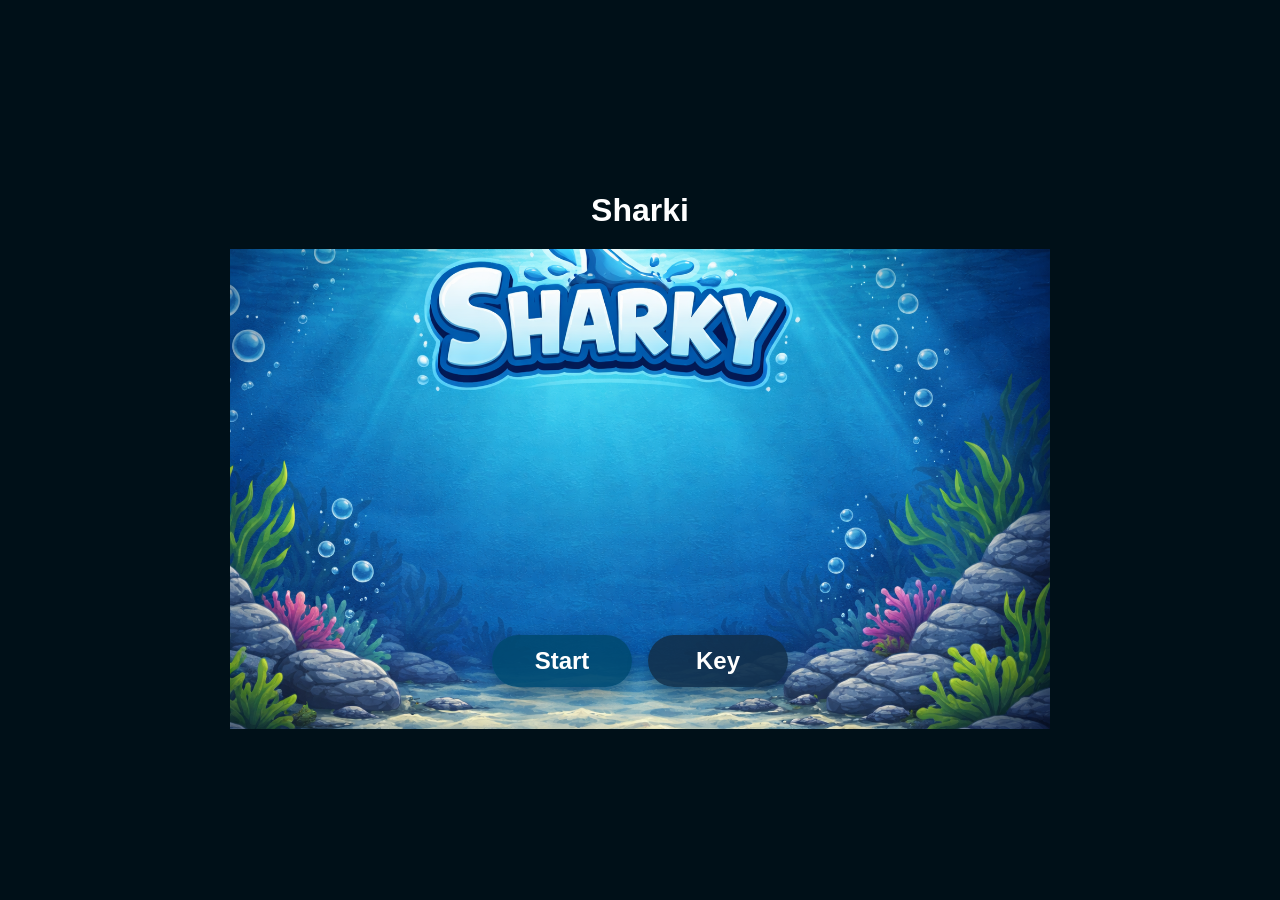
==== index.html @ dc7e0181 "lvl2" ====
<!DOCTYPE html>
<html lang="en">
<head>
  <meta charset="UTF-8">
  <meta name="viewport" content="width=device-width, initial-scale=1.0">
  <link rel="stylesheet" href="style.css">
  <title>Document</title>
   <script src="sharki/models/drawable-object.class.js"></script>
  <script src="sharki/models/movable-objects.class.js"></script>
  
     <script src="sharki/models/character.class.js"></script>
       
      <script src="sharki/models/enemy.class.js"></script>
      <script src="sharki/models/status-bar.class.js"></script>
      <script src="sharki/models/coin-status-bar.class.js"></script>
      <script src="sharki/models/poison-status-bar.class.js"></script>
      <script src="sharki/models/coin.class.js"></script>
      <script src="sharki/models/poison-bubble.class.js"></script>
      
        <script src="sharki/models/world.class.js"></script>
        <script src="sharki/models/water.class.js"></script>
         <script src="sharki/models/background-object.class.js"></script>
          
         <script src="sharki/models/keyboard.class.js"></script>
         
         <script src="sharki/models/level.class.js"></script>
         <script src="sharki/models/endboss.class.js"></script>
         <script src="sharki/models/boss-trigger.class.js"></script>
              <script src="sharki/models/throwable-object.class.js"></script>
         <script src="sharki/levels/level-utils.js"></script>
         <script src="sharki/levels/level1.js"></script>
         <script src="sharki/levels/level2.js"></script>
   
   <script src="sharki/js/game.js"></script>
    
 


</head>
<body>
    <h1>Sharki</h1>

    <div class="game-wrapper">
        <div id="startscreen" class="startscreen">
            <img src="sharki/img/6.Botones/Tittles/Titel Screen.png" alt="Titelbildschirm" class="startscreen__image">
            <div class="startscreen__buttons">
                <button id="startBtn" class="menu-button" type="button">Start</button>
                <button id="keyBtn" class="menu-button menu-button--secondary" type="button">Key</button>
            </div>
        </div>

        <div id="keyOverlay" class="key-overlay hidden">
            <div class="key-overlay__backdrop"></div>
            <div class="key-overlay__dialog">
                <img src="sharki/img/6.Botones/Key/Steuerung.png" alt="Steuerung" class="key-overlay__image">
            </div>
        </div>


        <button id="settingsBtn" class="settings-button hidden" type="button" aria-label="Einstellungen öffnen">
            <span class="settings-button__icon">⚙</span>
        </button>

        <div id="pauseOverlay" class="pause-overlay hidden">
            <div class="pause-overlay__backdrop"></div>
            <div class="pause-overlay__dialog">
                <h2 class="pause-overlay__title">Pause</h2>
                <div class="pause-overlay__actions">
                    <button id="closePauseBtn" class="menu-button" type="button">Schließen</button>
                    <button id="muteBtn" class="menu-button menu-button--secondary" type="button">Mute</button>
                    <button id="restartBtn" class="menu-button" type="button">Restart</button>
                    <button id="leaveBtn" class="menu-button menu-button--secondary" type="button">Leave</button>
                </div>
            </div>
        </div>

        <div id="resultOverlay" class="pause-overlay hidden">
            <div class="pause-overlay__backdrop"></div>
            <div class="pause-overlay__dialog">
                <h2 id="resultTitle" class="pause-overlay__title">Level beendet</h2>
                <p id="resultText" class="result-overlay__text"></p>
                <div class="pause-overlay__actions">
                    <button id="tryAgainBtn" class="menu-button hidden" type="button">Try again</button>
                    <button id="nextLevelBtn" class="menu-button hidden" type="button">Next LvL</button>
                    <button id="leaveGameBtn" class="menu-button menu-button--secondary hidden" type="button">Leave</button>
                </div>
            </div>
        </div>

        <canvas id="canvas" width="820" height="480"></canvas>
    </div>
 
</body>
</html>
---- style.css ----
body {
    margin: 0;
    min-height: 100vh;
    display: flex;
    flex-direction: column;
    align-items: center;
    justify-content: center;
    background: #001018;
    font-family: Arial, Helvetica, sans-serif;
}

h1 {
    margin-bottom: 20px;
    color: white;
}

.game-wrapper {
    position: relative;
    width: 820px;
    height: 480px;
}

canvas {
    display: block;
    background-color: black;
}

.startscreen {
    position: absolute;
    inset: 0;
    z-index: 20;
    overflow: hidden;
    opacity: 1;
    transition: opacity 350ms ease, visibility 350ms ease, transform 350ms ease;
}

.startscreen--hide {
    opacity: 0;
    visibility: hidden;
    transform: scale(1.02);
    pointer-events: none;
}

.startscreen__image {
    width: 100%;
    height: 100%;
    object-fit: cover;
    display: block;
}

.startscreen__buttons {
    position: absolute;
    left: 50%;
    bottom: 42px;
    transform: translateX(-50%);
    display: flex;
    gap: 16px;
}

.menu-button {
    min-width: 140px;
    padding: 12px 22px;
    border: none;
    border-radius: 999px;
    font-size: 24px;
    font-weight: 700;
    cursor: pointer;
    color: white;
    background: rgba(0, 73, 112, 0.88);
    box-shadow: 0 8px 20px rgba(0, 0, 0, 0.35);
    transition: transform 180ms ease, opacity 180ms ease, background 180ms ease;
}

.menu-button:hover {
    transform: translateY(-2px);
    background: rgba(0, 95, 145, 0.95);
}

.menu-button--secondary {
    background: rgba(18, 47, 74, 0.88);
}

.key-overlay {
    position: absolute;
    inset: 0;
    z-index: 30;
    display: flex;
    align-items: center;
    justify-content: center;
}

.key-overlay.hidden {
    display: none;
}

.key-overlay__backdrop {
    position: absolute;
    inset: 0;
    background: rgba(45, 45, 45, 0.72);
}

.key-overlay__dialog {
    position: relative;
    z-index: 1;
    max-width: 72%;
    padding: 14px;
    border-radius: 20px;
    background: rgba(255, 255, 255, 0.08);
    box-shadow: 0 18px 40px rgba(0, 0, 0, 0.45);
}

.key-overlay__image {
    display: block;
    width: 100%;
    height: auto;
    max-height: 360px;
    object-fit: contain;
}


.settings-button {
    position: absolute;
    top: clamp(10px, 2.2vw, 18px);
    right: clamp(10px, 2.2vw, 18px);
    z-index: 25;
    width: clamp(44px, 6vw, 58px);
    height: clamp(44px, 6vw, 58px);
    display: inline-flex;
    align-items: center;
    justify-content: center;
    border: none;
    border-radius: 50%;
    background: transparent;
    color: rgba(255, 255, 255, 0.96);
    cursor: pointer;
    transition: transform 180ms ease, background 180ms ease;
}

.settings-button:hover {
    transform: scale(1.06);
    background: rgba(255, 255, 255, 0.08);
}

.settings-button__icon {
    font-size: clamp(28px, 4vw, 36px);
    line-height: 1;
    text-shadow: 0 4px 12px rgba(0, 0, 0, 0.4);
}

.pause-overlay {
    position: absolute;
    inset: 0;
    z-index: 35;
    display: flex;
    align-items: center;
    justify-content: center;
}

.pause-overlay.hidden,
.settings-button.hidden {
    display: none;
}

.pause-overlay__backdrop {
    position: absolute;
    inset: 0;
    background: rgba(7, 21, 35, 0.7);
    backdrop-filter: blur(3px);
}

.pause-overlay__dialog {
    position: relative;
    z-index: 1;
    width: min(72%, 420px);
    padding: clamp(20px, 3vw, 28px);
    border-radius: 24px;
    background: rgba(1, 40, 63, 0.9);
    box-shadow: 0 18px 40px rgba(0, 0, 0, 0.45);
}

.pause-overlay__title {
    margin: 0 0 20px;
    text-align: center;
    color: white;
    font-size: clamp(26px, 4vw, 34px);
}

.pause-overlay__actions {
    display: grid;
    gap: 12px;
}

.pause-overlay__actions .menu-button {
    width: 100%;
    font-size: clamp(20px, 3vw, 24px);
}

@media (max-width: 900px) {
    .game-wrapper {
        width: min(100vw, 820px);
        height: min(calc(100vw * 480 / 820), 480px);
    }

    canvas,
    .startscreen__image {
        width: 100%;
        height: 100%;
    }
}


.result-overlay__text {
    margin: 0 0 18px;
    text-align: center;
    color: rgba(255, 255, 255, 0.88);
    font-size: 18px;
    line-height: 1.4;
}

.pause-overlay__actions .hidden {
    display: none;
}
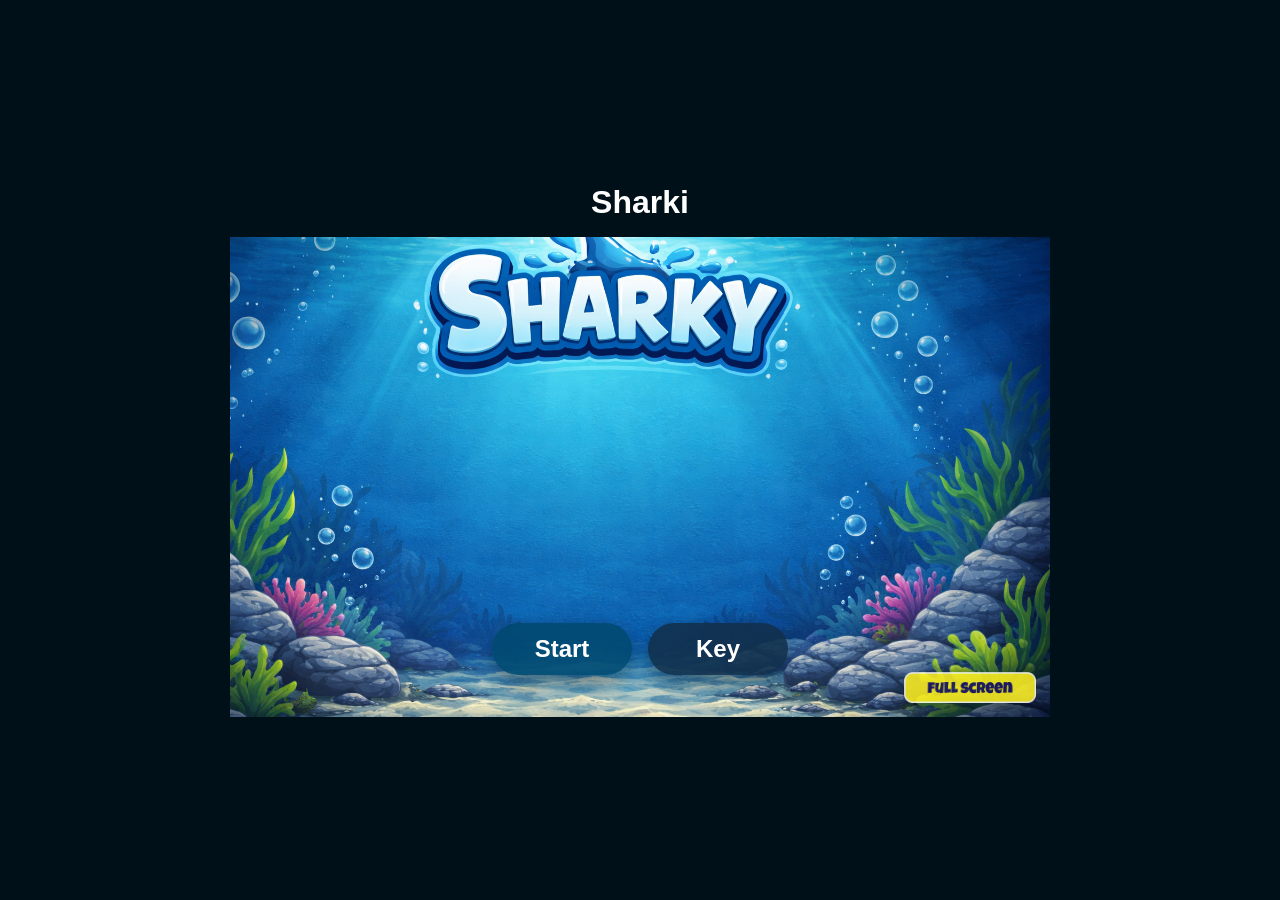
==== commit ed76905d: "mobile responsiv" ====
--- a/index.html
+++ b/index.html
@@ -2,7 +2,11 @@
 <html lang="en">
 <head>
   <meta charset="UTF-8">
-  <meta name="viewport" content="width=device-width, initial-scale=1.0">
+  <meta name="viewport" content="width=device-width, initial-scale=1.0, viewport-fit=cover, maximum-scale=1.0, user-scalable=no, interactive-widget=resizes-content">
+  <meta name="theme-color" content="#001018">
+  <meta name="apple-mobile-web-app-capable" content="yes">
+  <meta name="apple-mobile-web-app-status-bar-style" content="black-translucent">
+  <meta name="mobile-web-app-capable" content="yes">
   <link rel="stylesheet" href="style.css">
   <title>Document</title>
    <script src="sharki/models/drawable-object.class.js"></script>
@@ -30,6 +34,7 @@
          <script src="sharki/levels/level-utils.js"></script>
          <script src="sharki/levels/level1.js"></script>
          <script src="sharki/levels/level2.js"></script>
+         <script src="sharki/levels/level3.js"></script>
    
    <script src="sharki/js/game.js"></script>
     
@@ -61,6 +66,15 @@
             <span class="settings-button__icon">⚙</span>
         </button>
 
+        <button id="fullscreenBtn" class="fullscreen-button" type="button" aria-label="Vollbild umschalten" title="Vollbild umschalten">
+            <img
+                id="fullscreenIcon"
+                class="fullscreen-button__image"
+                src="sharki/img/6.Botones/Full Screen/Mesa de trabajo 6.png"
+                alt="Vollbild"
+            >
+        </button>
+
         <div id="pauseOverlay" class="pause-overlay hidden">
             <div class="pause-overlay__backdrop"></div>
             <div class="pause-overlay__dialog">
@@ -87,7 +101,30 @@
             </div>
         </div>
 
+        <div id="touchControls" class="touch-controls hidden" aria-hidden="true">
+            <div class="touch-controls__cluster touch-controls__cluster--left">
+                <button class="touch-button" type="button" data-key="LEFT" aria-label="Move left">◀</button>
+                <button class="touch-button" type="button" data-key="RIGHT" aria-label="Move right">▶</button>
+            </div>
+            <button class="touch-button touch-button--fullscreen touch-button--icon" id="mobileFullscreenBtn" type="button" aria-label="Vollbild umschalten">⛶</button>
+            <div class="touch-controls__cluster touch-controls__cluster--right">
+                <button class="touch-button touch-button--wide" type="button" data-key="SPACE" aria-label="Slap">Slap</button>
+                <div class="touch-controls__row">
+                    <button class="touch-button" type="button" data-key="S" aria-label="Bubble">S</button>
+                    <button class="touch-button" type="button" data-key="D" aria-label="Poison bubble">D</button>
+                </div>
+            </div>
+        </div>
+
         <canvas id="canvas" width="820" height="480"></canvas>
+    </div>
+ 
+    <div id="orientationOverlay" class="orientation-overlay hidden" aria-live="polite">
+        <div class="orientation-overlay__backdrop"></div>
+        <div class="orientation-overlay__dialog">
+            <h2 class="orientation-overlay__title">Turn your device to play</h2>
+            <p class="orientation-overlay__text">This game works on desktop and on mobile only in landscape mode.</p>
+        </div>
     </div>
  
 </body>
--- a/style.css
+++ b/style.css
@@ -1,33 +1,150 @@
+:root {
+    --app-height: 100vh;
+    --vvh: 100vh;
+    --vvw: 100vw;
+    --safe-top: env(safe-area-inset-top, 0px);
+    --safe-right: env(safe-area-inset-right, 0px);
+    --safe-bottom: env(safe-area-inset-bottom, 0px);
+    --safe-left: env(safe-area-inset-left, 0px);
+}
+
+html, body {
+    width: 100%;
+    height: 100%;
+    min-height: 100%;
+    margin: 0;
+    overflow: hidden;
+    overscroll-behavior: none;
+    touch-action: pan-x pan-y;
+    -webkit-text-size-adjust: 100%;
+}
+
+* {
+    box-sizing: border-box;
+    -webkit-tap-highlight-color: transparent;
+}
+
+html, body, canvas, button, img, .game-wrapper, .touch-controls, .touch-button, .fullscreen-button, .settings-button {
+    user-select: none;
+    -webkit-user-select: none;
+    -webkit-touch-callout: none;
+}
+
+.hidden {
+    display: none !important;
+}
+
+
+button,
+.menu-button,
+.settings-button,
+.fullscreen-button,
+.touch-button {
+    pointer-events: auto;
+    touch-action: manipulation;
+}
+
+.touch-controls,
+.touch-controls * {
+    touch-action: none;
+}
+
+.startscreen,
+.key-overlay,
+.pause-overlay,
+#resultOverlay,
+.orientation-overlay {
+    -webkit-user-select: none;
+    user-select: none;
+}
+
+
 body {
-    margin: 0;
-    min-height: 100vh;
+    min-height: var(--app-height);
     display: flex;
     flex-direction: column;
     align-items: center;
     justify-content: center;
+    gap: 16px;
+    padding: max(16px, var(--safe-top)) max(16px, var(--safe-right)) max(16px, var(--safe-bottom)) max(16px, var(--safe-left));
     background: #001018;
     font-family: Arial, Helvetica, sans-serif;
 }
 
+body.touch-landscape,
+body.fullscreen-active,
+body.pseudo-fullscreen-active {
+    padding: 0;
+    margin: 0;
+    gap: 0;
+    width: 100vw;
+    height: var(--vvh);
+    min-height: var(--vvh);
+    max-height: var(--vvh);
+    position: fixed;
+    inset: 0;
+    overflow: hidden;
+}
+
+body.touch-landscape {
+    align-items: stretch;
+    justify-content: flex-start;
+}
+
 h1 {
-    margin-bottom: 20px;
+    margin: 0;
     color: white;
+    text-align: center;
+}
+
+body.touch-landscape h1,
+body.fullscreen-active h1,
+body.pseudo-fullscreen-active h1 {
+    display: none;
 }
 
 .game-wrapper {
     position: relative;
     width: 820px;
     height: 480px;
+    max-width: 100%;
+    max-height: calc(var(--vvh) - 88px);
+    overflow: hidden;
+    background: #000;
+    flex: 0 0 auto;
+    isolation: isolate;
+    touch-action: none;
+}
+
+.game-wrapper.game-wrapper--touch-landscape,
+.game-wrapper.game-wrapper--fullscreen,
+.game-wrapper.game-wrapper--pseudo-fullscreen {
+    position: fixed;
+    inset: 0;
+    width: 100vw;
+    height: var(--vvh);
+    max-width: 100vw;
+    max-height: var(--vvh);
 }
 
 canvas {
+    position: absolute;
+    top: 50%;
+    left: 50%;
     display: block;
     background-color: black;
+    transform: translate(-50%, -50%);
+}
+
+.startscreen,
+.key-overlay,
+.pause-overlay,
+#resultOverlay {
+    position: absolute;
+    inset: 0;
 }
 
 .startscreen {
-    position: absolute;
-    inset: 0;
     z-index: 20;
     overflow: hidden;
     opacity: 1;
@@ -80,28 +197,37 @@
     background: rgba(18, 47, 74, 0.88);
 }
 
-.key-overlay {
-    position: absolute;
-    inset: 0;
-    z-index: 30;
+.key-overlay,
+.pause-overlay {
+    z-index: 35;
     display: flex;
     align-items: center;
     justify-content: center;
 }
 
-.key-overlay.hidden {
-    display: none;
+.key-overlay__backdrop,
+.pause-overlay__backdrop,
+.orientation-overlay__backdrop {
+    position: absolute;
+    inset: 0;
 }
 
 .key-overlay__backdrop {
-    position: absolute;
-    inset: 0;
     background: rgba(45, 45, 45, 0.72);
 }
 
-.key-overlay__dialog {
+.pause-overlay__backdrop {
+    background: rgba(7, 21, 35, 0.7);
+    backdrop-filter: blur(3px);
+}
+
+.key-overlay__dialog,
+.pause-overlay__dialog {
     position: relative;
     z-index: 1;
+}
+
+.key-overlay__dialog {
     max-width: 72%;
     padding: 14px;
     border-radius: 20px;
@@ -117,12 +243,11 @@
     object-fit: contain;
 }
 
-
 .settings-button {
     position: absolute;
     top: clamp(10px, 2.2vw, 18px);
     right: clamp(10px, 2.2vw, 18px);
-    z-index: 25;
+    z-index: 45;
     width: clamp(44px, 6vw, 58px);
     height: clamp(44px, 6vw, 58px);
     display: inline-flex;
@@ -147,30 +272,7 @@
     text-shadow: 0 4px 12px rgba(0, 0, 0, 0.4);
 }
 
-.pause-overlay {
-    position: absolute;
-    inset: 0;
-    z-index: 35;
-    display: flex;
-    align-items: center;
-    justify-content: center;
-}
-
-.pause-overlay.hidden,
-.settings-button.hidden {
-    display: none;
-}
-
-.pause-overlay__backdrop {
-    position: absolute;
-    inset: 0;
-    background: rgba(7, 21, 35, 0.7);
-    backdrop-filter: blur(3px);
-}
-
 .pause-overlay__dialog {
-    position: relative;
-    z-index: 1;
     width: min(72%, 420px);
     padding: clamp(20px, 3vw, 28px);
     border-radius: 24px;
@@ -194,20 +296,6 @@
     width: 100%;
     font-size: clamp(20px, 3vw, 24px);
 }
-
-@media (max-width: 900px) {
-    .game-wrapper {
-        width: min(100vw, 820px);
-        height: min(calc(100vw * 480 / 820), 480px);
-    }
-
-    canvas,
-    .startscreen__image {
-        width: 100%;
-        height: 100%;
-    }
-}
-
 
 .result-overlay__text {
     margin: 0 0 18px;
@@ -217,6 +305,268 @@
     line-height: 1.4;
 }
 
-.pause-overlay__actions .hidden {
-    display: none;
-}
+.fullscreen-button {
+    position: absolute;
+    right: 14px;
+    bottom: 14px;
+    z-index: 50;
+    border: none;
+    background: transparent;
+    padding: 0;
+    cursor: pointer;
+    display: inline-flex;
+    align-items: center;
+    justify-content: center;
+    opacity: 0.88;
+    transition: transform 180ms ease, opacity 180ms ease;
+}
+
+.fullscreen-button:hover {
+    transform: scale(1.04);
+    opacity: 1;
+}
+
+.fullscreen-button__image {
+    display: block;
+    width: 132px;
+    height: auto;
+    filter: drop-shadow(0 6px 14px rgba(0, 0, 0, 0.35));
+}
+
+.orientation-overlay {
+    position: fixed;
+    inset: 0;
+    z-index: 80;
+    display: flex;
+    align-items: center;
+    justify-content: center;
+    padding: 24px;
+}
+
+.orientation-overlay__backdrop {
+    background: rgba(0, 9, 14, 0.96);
+}
+
+.orientation-overlay__dialog {
+    position: relative;
+    z-index: 1;
+    width: min(100%, 420px);
+    padding: 24px;
+    border-radius: 24px;
+    background: rgba(3, 46, 72, 0.94);
+    box-shadow: 0 16px 32px rgba(0, 0, 0, 0.4);
+    text-align: center;
+}
+
+.orientation-overlay__title,
+.orientation-overlay__text {
+    color: white;
+}
+
+.orientation-overlay__title {
+    margin: 0 0 12px;
+    font-size: clamp(26px, 6vw, 34px);
+}
+
+.orientation-overlay__text {
+    margin: 0;
+    font-size: clamp(16px, 4vw, 20px);
+    line-height: 1.4;
+}
+
+.touch-controls {
+    position: absolute;
+    inset: 0;
+    z-index: 60;
+    pointer-events: none;
+    touch-action: none;
+}
+
+.touch-controls__cluster,
+.touch-controls__row,
+.touch-button--fullscreen {
+    position: absolute;
+    pointer-events: auto;
+}
+
+.touch-controls__cluster--left {
+    left: max(10px, env(safe-area-inset-left));
+    bottom: calc(max(12px, env(safe-area-inset-bottom)) + 6px);
+    display: flex;
+    gap: 10px;
+}
+
+.touch-controls__cluster--right {
+    right: max(10px, env(safe-area-inset-right));
+    bottom: calc(max(12px, env(safe-area-inset-bottom)) + 6px);
+    display: flex;
+    flex-direction: column;
+    align-items: flex-end;
+    gap: 10px;
+}
+
+.touch-controls__row {
+    position: static;
+    display: flex;
+    gap: 10px;
+}
+
+.touch-button--fullscreen {
+    left: 50%;
+    transform: translateX(-50%);
+    top: calc(max(12px, env(safe-area-inset-top)) + 8px);
+    bottom: auto;
+}
+
+.touch-button {
+    min-width: 56px;
+    height: 56px;
+    border: 1px solid rgba(255, 255, 255, 0.3);
+    border-radius: 18px;
+    background: rgba(255, 255, 255, 0.14);
+    color: white;
+    font-size: 24px;
+    font-weight: 700;
+    backdrop-filter: blur(6px);
+    -webkit-backdrop-filter: blur(6px);
+    box-shadow: 0 8px 18px rgba(0, 0, 0, 0.25);
+    touch-action: none;
+    appearance: none;
+    -webkit-appearance: none;
+    user-select: none;
+    -webkit-user-select: none;
+    -webkit-touch-callout: none;
+}
+
+.touch-button--wide {
+    min-width: 124px;
+    padding: 0 18px;
+    font-size: 18px;
+}
+
+.touch-button--icon {
+    min-width: 64px;
+    width: 64px;
+}
+
+.touch-button:active,
+.touch-button.is-active {
+    transform: scale(0.96);
+    background: rgba(255, 255, 255, 0.24);
+}
+
+@media (hover: none) and (pointer: coarse), (max-width: 1024px) {
+    .fullscreen-button {
+        display: none;
+    }
+
+    .touch-controls:not(.hidden) {
+        display: block;
+    }
+}
+
+@media (max-width: 1024px), (max-height: 740px) {
+    body {
+        justify-content: center;
+        padding: 10px;
+    }
+
+    body.touch-landscape,
+    body.fullscreen-active,
+    body.pseudo-fullscreen-active {
+        padding: 0;
+    }
+
+    h1 {
+        font-size: clamp(26px, 6vw, 36px);
+    }
+
+    .fullscreen-button__image {
+        width: 96px;
+    }
+
+    .menu-button {
+        min-width: 120px;
+        font-size: clamp(18px, 4vw, 24px);
+    }
+}
+
+@media (max-width: 768px) {
+    .touch-button {
+        min-width: 50px;
+        height: 50px;
+        font-size: 20px;
+        border-radius: 16px;
+    }
+
+    .touch-button--wide {
+        min-width: 108px;
+        font-size: 16px;
+    }
+
+    .touch-button--icon {
+        min-width: 58px;
+        width: 58px;
+    }
+
+    .pause-overlay__dialog {
+        width: min(86%, 320px);
+        padding: 16px;
+        border-radius: 18px;
+    }
+
+    .pause-overlay__title {
+        margin-bottom: 14px;
+        font-size: clamp(20px, 5vw, 26px);
+    }
+
+    .pause-overlay__actions {
+        gap: 10px;
+    }
+
+    .pause-overlay__actions .menu-button {
+        min-width: 0;
+        padding: 10px 16px;
+        font-size: clamp(16px, 4.2vw, 20px);
+    }
+}
+
+@media (hover: none) and (pointer: coarse) and (orientation: portrait), (max-width: 1024px) and (orientation: portrait) {
+    .game-wrapper,
+    h1 {
+        visibility: hidden;
+    }
+}
+
+
+@media (max-width: 768px) {
+    .touch-button--fullscreen {
+        top: calc(max(8px, env(safe-area-inset-top)) + 6px);
+    }
+}
+
+body.touch-landscape .game-wrapper,
+body.pseudo-fullscreen-active .game-wrapper,
+body.fullscreen-active .game-wrapper {
+    border-radius: 0;
+}
+
+body.touch-landscape .startscreen__image,
+body.pseudo-fullscreen-active .startscreen__image,
+body.fullscreen-active .startscreen__image {
+    object-fit: contain;
+    object-position: center center;
+    background: #000;
+}
+
+body.touch-landscape .startscreen__buttons,
+body.pseudo-fullscreen-active .startscreen__buttons,
+body.fullscreen-active .startscreen__buttons {
+    bottom: calc(max(20px, env(safe-area-inset-bottom)) + 18px);
+}
+
+@supports (height: 100svh) {
+    :root {
+        --app-height: 100svh;
+    }
+}
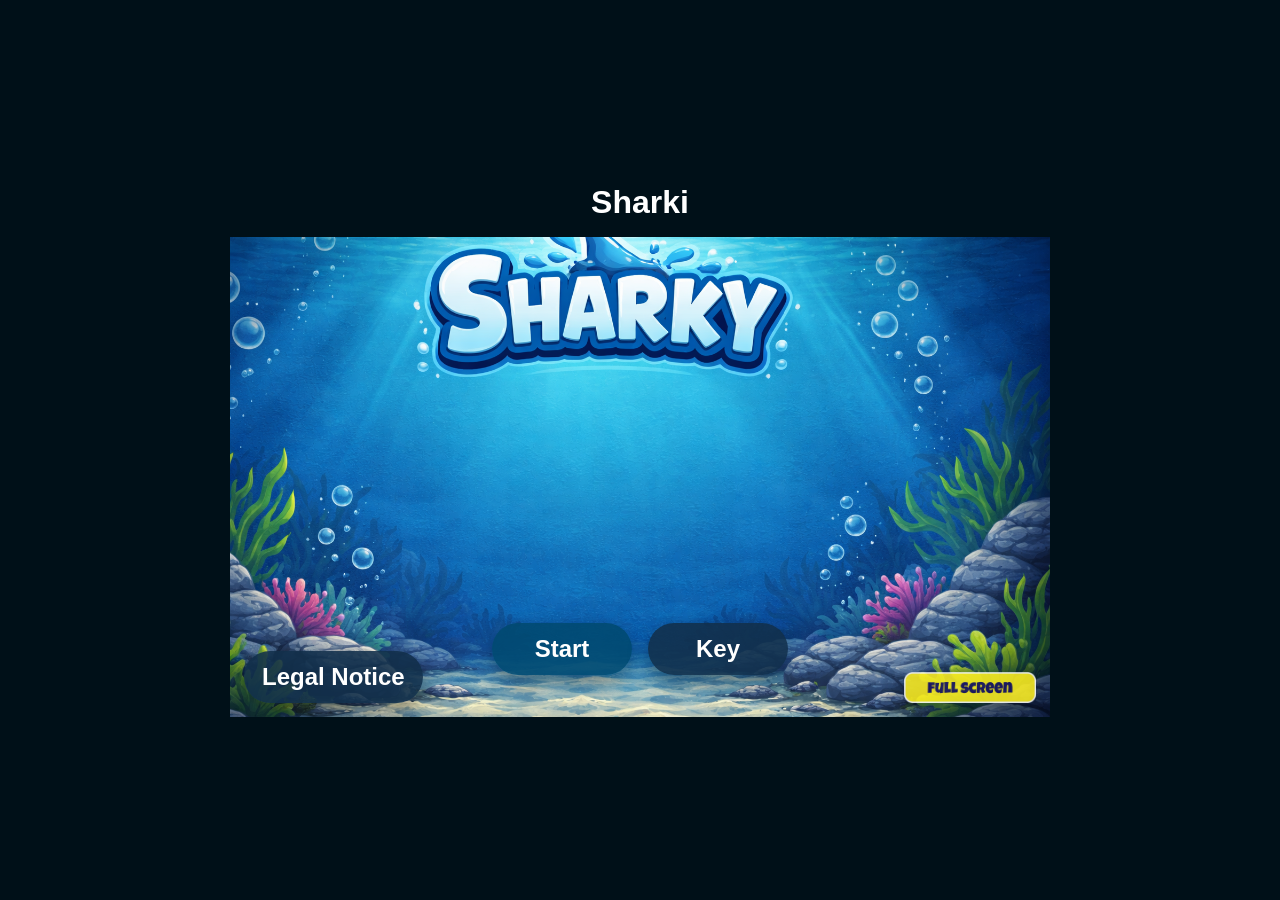
==== commit 57a4a704: "legal Notice" ====
--- a/index.html
+++ b/index.html
@@ -8,7 +8,10 @@
   <meta name="apple-mobile-web-app-status-bar-style" content="black-translucent">
   <meta name="mobile-web-app-capable" content="yes">
   <link rel="stylesheet" href="style.css">
-  <title>Document</title>
+  <link rel="icon" type="image/png" href="sharki/img/1.Sharkie/1.IDLE/3.png">
+  <link rel="shortcut icon" href="favicon.ico">
+  <link rel="apple-touch-icon" href="sharki/img/1.Sharkie/1.IDLE/3.png">
+  <title>Sharki</title>
    <script src="sharki/models/drawable-object.class.js"></script>
   <script src="sharki/models/movable-objects.class.js"></script>
   
@@ -36,6 +39,7 @@
          <script src="sharki/levels/level2.js"></script>
          <script src="sharki/levels/level3.js"></script>
    
+   <script src="sharki/js/audio-manager.js"></script>
    <script src="sharki/js/game.js"></script>
     
  
@@ -52,12 +56,75 @@
                 <button id="startBtn" class="menu-button" type="button">Start</button>
                 <button id="keyBtn" class="menu-button menu-button--secondary" type="button">Key</button>
             </div>
+            <button id="legalNoticeBtn" class="legal-notice-button menu-button menu-button--secondary" type="button">Legal Notice</button>
         </div>
 
         <div id="keyOverlay" class="key-overlay hidden">
             <div class="key-overlay__backdrop"></div>
             <div class="key-overlay__dialog">
                 <img src="sharki/img/6.Botones/Key/Steuerung.png" alt="Steuerung" class="key-overlay__image">
+            </div>
+        </div>
+
+
+        <div id="legalNoticeOverlay" class="legal-overlay hidden">
+            <div class="legal-overlay__backdrop"></div>
+            <div class="legal-overlay__dialog" role="dialog" aria-modal="true" aria-labelledby="legalNoticeTitle">
+                <button id="closeLegalNoticeBtn" class="legal-overlay__close" type="button" aria-label="Close legal notice">×</button>
+                <div class="legal-overlay__header">
+                    <h2 id="legalNoticeTitle">Legal Notice</h2>
+                </div>
+                <div class="legal-overlay__content">
+                    <h6 class="pages_font_legal_notice">Imprint</h6>
+                    <ul class="contact legal-overlay__list">
+                        <li>Lukas Heller</li>
+                        <li>Heimat-Privatstraße 2</li>
+                        <li>39108 Magdeburg</li>
+                    </ul>
+
+                    <strong class="strong_fonts">Sharki Project Contact</strong>
+                    <p>Email: <a href="mailto:emo19uchiha97lukas@gmail.com">emo19uchiha97lukas@gmail.com</a></p>
+
+                    <strong class="strong_fonts">Acceptance of terms</strong>
+                    <p>
+                        By accessing and using <span class="join">Sharki</span>, you acknowledge and agree to the following terms and conditions and any policies, guidelines, or amendments that may be presented to you from time to time. We may update or change these terms from time to time without prior notice.
+                    </p>
+
+                    <strong class="strong_fonts">Scope and ownership of the product</strong>
+                    <p>
+                        <span class="join">Sharki</span> has been developed as part of a student web development project. It has an educational purpose and is not intended for extensive personal or business usage. As such, we cannot guarantee consistent availability, reliability, accuracy, or any other aspect of quality regarding this project.
+                    </p>
+                    <p>
+                        The original design concept and project idea used within this learning context remain subject to the rights of the respective project framework and training environment. Unauthorized use, reproduction, modification, distribution, or replication of protected design assets is prohibited.
+                    </p>
+
+                    <strong class="strong_fonts">Proprietary rights</strong>
+                    <p>
+                        Aside from third-party or training-related design rights, all custom code, adjustments, and project-specific implementations created for <span class="join">Sharki</span> remain the property of the listed project author.
+                    </p>
+
+                    <strong class="strong_fonts">Use of the product</strong>
+                    <p>
+                        <span class="join">Sharki</span> is intended to be used for lawful purposes only, in accordance with all applicable laws and regulations. Any use of <span class="join">Sharki</span> for illegal activities, or to harass, harm, threaten, or intimidate another person, is strictly prohibited.
+                    </p>
+
+                    <strong class="strong_fonts">Disclaimer of warranties and limitation of liability</strong>
+                    <p>
+                        <span class="join">Sharki</span> is provided "as is" without warranty of any kind, whether express or implied, including but not limited to the implied warranties of merchantability, fitness for a particular purpose, and non-infringement. In no event shall the listed project author or any training-related institution be liable for any direct, indirect, incidental, special, consequential, or exemplary damages arising out of or in connection with the use or performance of <span class="join">Sharki</span>.
+                    </p>
+
+                    <strong class="strong_fonts">Indemnity</strong>
+                    <p>
+                        You agree to indemnify, defend, and hold harmless the listed project author and any affiliated training context from and against any claim, demand, loss, damage, cost, or liability, including reasonable legal fees, arising out of or relating to your use of <span class="join">Sharki</span> and/or your breach of this Legal Notice.
+                    </p>
+
+                    <p>
+                        For any questions or notices, please contact us at
+                        <a href="mailto:emo19uchiha97lukas@gmail.com">emo19uchiha97lukas@gmail.com</a>.
+                    </p>
+
+                    <p><strong>Date:</strong> January 02, 2026</p>
+                </div>
             </div>
         </div>
 
--- a/style.css
+++ b/style.css
@@ -1,3 +1,7 @@
+/*
+ * - Definiert zentrale CSS-Variablen für Größen und Safe-Areas.
+ */
+
 :root {
     --app-height: 100vh;
     --vvh: 100vh;
@@ -7,6 +11,11 @@
     --safe-bottom: env(safe-area-inset-bottom, 0px);
     --safe-left: env(safe-area-inset-left, 0px);
 }
+
+/*
+ * - Steuert Grundlayout, Viewport-Verhalten und globale Abstände.
+ * - Beeinflusst Größe, Ausrichtung oder sichtbaren Spielbereich.
+ */
 
 html, body {
     width: 100%;
@@ -19,10 +28,20 @@
     -webkit-text-size-adjust: 100%;
 }
 
+/*
+ * - Stylt den Bereich *.
+ */
+
 * {
     box-sizing: border-box;
     -webkit-tap-highlight-color: transparent;
 }
+
+/*
+ * - Steuert Grundlayout, Viewport-Verhalten und globale Abstände.
+ * - Ist wichtig für responsive Darstellung auf mobilen Geräten oder im Fullscreen.
+ * - Verbessert Bedienbarkeit, Touch-Verhalten und visuelles Feedback.
+ */
 
 html, body, canvas, button, img, .game-wrapper, .touch-controls, .touch-button, .fullscreen-button, .settings-button {
     user-select: none;
@@ -30,6 +49,10 @@
     -webkit-touch-callout: none;
 }
 
+/*
+ * - Blendet Elemente zuverlässig aus.
+ */
+
 .hidden {
     display: none !important;
 }
@@ -39,12 +62,24 @@
 .menu-button,
 .settings-button,
 .fullscreen-button,
+
+/*
+ * - Stylt interaktive Buttons für Menü, Touch oder Fullscreen.
+ * - Verbessert Bedienbarkeit, Touch-Verhalten und visuelles Feedback.
+ */
+
 .touch-button {
     pointer-events: auto;
     touch-action: manipulation;
 }
 
 .touch-controls,
+
+/*
+ * - Regelt Touch-Bedienung und mobile Eingabeflächen.
+ * - Verbessert Bedienbarkeit, Touch-Verhalten und visuelles Feedback.
+ */
+
 .touch-controls * {
     touch-action: none;
 }
@@ -53,11 +88,23 @@
 .key-overlay,
 .pause-overlay,
 #resultOverlay,
+
+/*
+ * - Formatiert ein Overlay für Hinweise, Pause oder Ergebnisanzeigen.
+ * - Ist wichtig für responsive Darstellung auf mobilen Geräten oder im Fullscreen.
+ * - Legt Ebenen, Positionierung oder Hintergründe für eingeblendete Masken fest.
+ */
+
 .orientation-overlay {
     -webkit-user-select: none;
     user-select: none;
 }
 
+
+/*
+ * - Steuert Grundlayout, Viewport-Verhalten und globale Abstände.
+ * - Beeinflusst Größe, Ausrichtung oder sichtbaren Spielbereich.
+ */
 
 body {
     min-height: var(--app-height);
@@ -73,6 +120,13 @@
 
 body.touch-landscape,
 body.fullscreen-active,
+
+/*
+ * - Steuert Grundlayout, Viewport-Verhalten und globale Abstände.
+ * - Ist wichtig für responsive Darstellung auf mobilen Geräten oder im Fullscreen.
+ * - Beeinflusst Größe, Ausrichtung oder sichtbaren Spielbereich.
+ */
+
 body.pseudo-fullscreen-active {
     padding: 0;
     margin: 0;
@@ -86,10 +140,20 @@
     overflow: hidden;
 }
 
+/*
+ * - Steuert Grundlayout, Viewport-Verhalten und globale Abstände.
+ * - Ist wichtig für responsive Darstellung auf mobilen Geräten oder im Fullscreen.
+ * - Beeinflusst Größe, Ausrichtung oder sichtbaren Spielbereich.
+ */
+
 body.touch-landscape {
     align-items: stretch;
     justify-content: flex-start;
 }
+
+/*
+ * - Stylt den Bereich h1.
+ */
 
 h1 {
     margin: 0;
@@ -99,9 +163,21 @@
 
 body.touch-landscape h1,
 body.fullscreen-active h1,
+
+/*
+ * - Steuert Grundlayout, Viewport-Verhalten und globale Abstände.
+ * - Ist wichtig für responsive Darstellung auf mobilen Geräten oder im Fullscreen.
+ * - Beeinflusst Größe, Ausrichtung oder sichtbaren Spielbereich.
+ */
+
 body.pseudo-fullscreen-active h1 {
     display: none;
 }
+
+/*
+ * - Begrenzt den Spielcontainer und passt ihn an Gerät oder Fullscreen an.
+ * - Beeinflusst Größe, Ausrichtung oder sichtbaren Spielbereich.
+ */
 
 .game-wrapper {
     position: relative;
@@ -118,6 +194,13 @@
 
 .game-wrapper.game-wrapper--touch-landscape,
 .game-wrapper.game-wrapper--fullscreen,
+
+/*
+ * - Begrenzt den Spielcontainer und passt ihn an Gerät oder Fullscreen an.
+ * - Ist wichtig für responsive Darstellung auf mobilen Geräten oder im Fullscreen.
+ * - Beeinflusst Größe, Ausrichtung oder sichtbaren Spielbereich.
+ */
+
 .game-wrapper.game-wrapper--pseudo-fullscreen {
     position: fixed;
     inset: 0;
@@ -127,6 +210,11 @@
     max-height: var(--vvh);
 }
 
+/*
+ * - Positioniert die Spielfläche und hält den sichtbaren Spielbereich stabil.
+ * - Beeinflusst Größe, Ausrichtung oder sichtbaren Spielbereich.
+ */
+
 canvas {
     position: absolute;
     top: 50%;
@@ -139,10 +227,20 @@
 .startscreen,
 .key-overlay,
 .pause-overlay,
+
+/*
+ * - Stylt den Bereich #resultOverlay.
+ * - Legt Ebenen, Positionierung oder Hintergründe für eingeblendete Masken fest.
+ */
+
 #resultOverlay {
     position: absolute;
     inset: 0;
 }
+
+/*
+ * - Gestaltet den Startbildschirm samt Ein- und Ausblendung.
+ */
 
 .startscreen {
     z-index: 20;
@@ -151,6 +249,10 @@
     transition: opacity 350ms ease, visibility 350ms ease, transform 350ms ease;
 }
 
+/*
+ * - Gestaltet den Startbildschirm samt Ein- und Ausblendung.
+ */
+
 .startscreen--hide {
     opacity: 0;
     visibility: hidden;
@@ -158,12 +260,21 @@
     pointer-events: none;
 }
 
+/*
+ * - Gestaltet den Startbildschirm samt Ein- und Ausblendung.
+ */
+
 .startscreen__image {
     width: 100%;
     height: 100%;
     object-fit: cover;
     display: block;
 }
+
+/*
+ * - Stylt interaktive Buttons für Menü, Touch oder Fullscreen.
+ * - Verbessert Bedienbarkeit, Touch-Verhalten und visuelles Feedback.
+ */
 
 .startscreen__buttons {
     position: absolute;
@@ -173,6 +284,11 @@
     display: flex;
     gap: 16px;
 }
+
+/*
+ * - Stylt interaktive Buttons für Menü, Touch oder Fullscreen.
+ * - Verbessert Bedienbarkeit, Touch-Verhalten und visuelles Feedback.
+ */
 
 .menu-button {
     min-width: 140px;
@@ -188,16 +304,32 @@
     transition: transform 180ms ease, opacity 180ms ease, background 180ms ease;
 }
 
+/*
+ * - Stylt interaktive Buttons für Menü, Touch oder Fullscreen.
+ * - Verbessert Bedienbarkeit, Touch-Verhalten und visuelles Feedback.
+ */
+
 .menu-button:hover {
     transform: translateY(-2px);
     background: rgba(0, 95, 145, 0.95);
 }
 
+/*
+ * - Stylt interaktive Buttons für Menü, Touch oder Fullscreen.
+ * - Verbessert Bedienbarkeit, Touch-Verhalten und visuelles Feedback.
+ */
+
 .menu-button--secondary {
     background: rgba(18, 47, 74, 0.88);
 }
 
 .key-overlay,
+
+/*
+ * - Formatiert ein Overlay für Hinweise, Pause oder Ergebnisanzeigen.
+ * - Legt Ebenen, Positionierung oder Hintergründe für eingeblendete Masken fest.
+ */
+
 .pause-overlay {
     z-index: 35;
     display: flex;
@@ -207,14 +339,31 @@
 
 .key-overlay__backdrop,
 .pause-overlay__backdrop,
+
+/*
+ * - Formatiert ein Overlay für Hinweise, Pause oder Ergebnisanzeigen.
+ * - Ist wichtig für responsive Darstellung auf mobilen Geräten oder im Fullscreen.
+ * - Legt Ebenen, Positionierung oder Hintergründe für eingeblendete Masken fest.
+ */
+
 .orientation-overlay__backdrop {
     position: absolute;
     inset: 0;
 }
 
+/*
+ * - Formatiert ein Overlay für Hinweise, Pause oder Ergebnisanzeigen.
+ * - Legt Ebenen, Positionierung oder Hintergründe für eingeblendete Masken fest.
+ */
+
 .key-overlay__backdrop {
     background: rgba(45, 45, 45, 0.72);
 }
+
+/*
+ * - Formatiert ein Overlay für Hinweise, Pause oder Ergebnisanzeigen.
+ * - Legt Ebenen, Positionierung oder Hintergründe für eingeblendete Masken fest.
+ */
 
 .pause-overlay__backdrop {
     background: rgba(7, 21, 35, 0.7);
@@ -222,10 +371,21 @@
 }
 
 .key-overlay__dialog,
+
+/*
+ * - Formatiert ein Overlay für Hinweise, Pause oder Ergebnisanzeigen.
+ * - Legt Ebenen, Positionierung oder Hintergründe für eingeblendete Masken fest.
+ */
+
 .pause-overlay__dialog {
     position: relative;
     z-index: 1;
 }
+
+/*
+ * - Formatiert ein Overlay für Hinweise, Pause oder Ergebnisanzeigen.
+ * - Legt Ebenen, Positionierung oder Hintergründe für eingeblendete Masken fest.
+ */
 
 .key-overlay__dialog {
     max-width: 72%;
@@ -235,6 +395,11 @@
     box-shadow: 0 18px 40px rgba(0, 0, 0, 0.45);
 }
 
+/*
+ * - Formatiert ein Overlay für Hinweise, Pause oder Ergebnisanzeigen.
+ * - Legt Ebenen, Positionierung oder Hintergründe für eingeblendete Masken fest.
+ */
+
 .key-overlay__image {
     display: block;
     width: 100%;
@@ -242,6 +407,11 @@
     max-height: 360px;
     object-fit: contain;
 }
+
+/*
+ * - Stylt interaktive Buttons für Menü, Touch oder Fullscreen.
+ * - Verbessert Bedienbarkeit, Touch-Verhalten und visuelles Feedback.
+ */
 
 .settings-button {
     position: absolute;
@@ -261,16 +431,31 @@
     transition: transform 180ms ease, background 180ms ease;
 }
 
+/*
+ * - Stylt interaktive Buttons für Menü, Touch oder Fullscreen.
+ * - Verbessert Bedienbarkeit, Touch-Verhalten und visuelles Feedback.
+ */
+
 .settings-button:hover {
     transform: scale(1.06);
     background: rgba(255, 255, 255, 0.08);
 }
+
+/*
+ * - Stylt interaktive Buttons für Menü, Touch oder Fullscreen.
+ * - Verbessert Bedienbarkeit, Touch-Verhalten und visuelles Feedback.
+ */
 
 .settings-button__icon {
     font-size: clamp(28px, 4vw, 36px);
     line-height: 1;
     text-shadow: 0 4px 12px rgba(0, 0, 0, 0.4);
 }
+
+/*
+ * - Formatiert ein Overlay für Hinweise, Pause oder Ergebnisanzeigen.
+ * - Legt Ebenen, Positionierung oder Hintergründe für eingeblendete Masken fest.
+ */
 
 .pause-overlay__dialog {
     width: min(72%, 420px);
@@ -280,6 +465,11 @@
     box-shadow: 0 18px 40px rgba(0, 0, 0, 0.45);
 }
 
+/*
+ * - Formatiert ein Overlay für Hinweise, Pause oder Ergebnisanzeigen.
+ * - Legt Ebenen, Positionierung oder Hintergründe für eingeblendete Masken fest.
+ */
+
 .pause-overlay__title {
     margin: 0 0 20px;
     text-align: center;
@@ -287,15 +477,31 @@
     font-size: clamp(26px, 4vw, 34px);
 }
 
+/*
+ * - Formatiert ein Overlay für Hinweise, Pause oder Ergebnisanzeigen.
+ * - Legt Ebenen, Positionierung oder Hintergründe für eingeblendete Masken fest.
+ */
+
 .pause-overlay__actions {
     display: grid;
     gap: 12px;
 }
 
+/*
+ * - Formatiert ein Overlay für Hinweise, Pause oder Ergebnisanzeigen.
+ * - Legt Ebenen, Positionierung oder Hintergründe für eingeblendete Masken fest.
+ * - Verbessert Bedienbarkeit, Touch-Verhalten und visuelles Feedback.
+ */
+
 .pause-overlay__actions .menu-button {
     width: 100%;
     font-size: clamp(20px, 3vw, 24px);
 }
+
+/*
+ * - Formatiert ein Overlay für Hinweise, Pause oder Ergebnisanzeigen.
+ * - Legt Ebenen, Positionierung oder Hintergründe für eingeblendete Masken fest.
+ */
 
 .result-overlay__text {
     margin: 0 0 18px;
@@ -304,6 +510,12 @@
     font-size: 18px;
     line-height: 1.4;
 }
+
+/*
+ * - Stylt interaktive Buttons für Menü, Touch oder Fullscreen.
+ * - Ist wichtig für responsive Darstellung auf mobilen Geräten oder im Fullscreen.
+ * - Verbessert Bedienbarkeit, Touch-Verhalten und visuelles Feedback.
+ */
 
 .fullscreen-button {
     position: absolute;
@@ -321,10 +533,22 @@
     transition: transform 180ms ease, opacity 180ms ease;
 }
 
+/*
+ * - Stylt interaktive Buttons für Menü, Touch oder Fullscreen.
+ * - Ist wichtig für responsive Darstellung auf mobilen Geräten oder im Fullscreen.
+ * - Verbessert Bedienbarkeit, Touch-Verhalten und visuelles Feedback.
+ */
+
 .fullscreen-button:hover {
     transform: scale(1.04);
     opacity: 1;
 }
+
+/*
+ * - Stylt interaktive Buttons für Menü, Touch oder Fullscreen.
+ * - Ist wichtig für responsive Darstellung auf mobilen Geräten oder im Fullscreen.
+ * - Verbessert Bedienbarkeit, Touch-Verhalten und visuelles Feedback.
+ */
 
 .fullscreen-button__image {
     display: block;
@@ -332,6 +556,12 @@
     height: auto;
     filter: drop-shadow(0 6px 14px rgba(0, 0, 0, 0.35));
 }
+
+/*
+ * - Formatiert ein Overlay für Hinweise, Pause oder Ergebnisanzeigen.
+ * - Ist wichtig für responsive Darstellung auf mobilen Geräten oder im Fullscreen.
+ * - Legt Ebenen, Positionierung oder Hintergründe für eingeblendete Masken fest.
+ */
 
 .orientation-overlay {
     position: fixed;
@@ -343,9 +573,21 @@
     padding: 24px;
 }
 
+/*
+ * - Formatiert ein Overlay für Hinweise, Pause oder Ergebnisanzeigen.
+ * - Ist wichtig für responsive Darstellung auf mobilen Geräten oder im Fullscreen.
+ * - Legt Ebenen, Positionierung oder Hintergründe für eingeblendete Masken fest.
+ */
+
 .orientation-overlay__backdrop {
     background: rgba(0, 9, 14, 0.96);
 }
+
+/*
+ * - Formatiert ein Overlay für Hinweise, Pause oder Ergebnisanzeigen.
+ * - Ist wichtig für responsive Darstellung auf mobilen Geräten oder im Fullscreen.
+ * - Legt Ebenen, Positionierung oder Hintergründe für eingeblendete Masken fest.
+ */
 
 .orientation-overlay__dialog {
     position: relative;
@@ -359,20 +601,44 @@
 }
 
 .orientation-overlay__title,
+
+/*
+ * - Formatiert ein Overlay für Hinweise, Pause oder Ergebnisanzeigen.
+ * - Ist wichtig für responsive Darstellung auf mobilen Geräten oder im Fullscreen.
+ * - Legt Ebenen, Positionierung oder Hintergründe für eingeblendete Masken fest.
+ */
+
 .orientation-overlay__text {
     color: white;
 }
+
+/*
+ * - Formatiert ein Overlay für Hinweise, Pause oder Ergebnisanzeigen.
+ * - Ist wichtig für responsive Darstellung auf mobilen Geräten oder im Fullscreen.
+ * - Legt Ebenen, Positionierung oder Hintergründe für eingeblendete Masken fest.
+ */
 
 .orientation-overlay__title {
     margin: 0 0 12px;
     font-size: clamp(26px, 6vw, 34px);
 }
+
+/*
+ * - Formatiert ein Overlay für Hinweise, Pause oder Ergebnisanzeigen.
+ * - Ist wichtig für responsive Darstellung auf mobilen Geräten oder im Fullscreen.
+ * - Legt Ebenen, Positionierung oder Hintergründe für eingeblendete Masken fest.
+ */
 
 .orientation-overlay__text {
     margin: 0;
     font-size: clamp(16px, 4vw, 20px);
     line-height: 1.4;
 }
+
+/*
+ * - Regelt Touch-Bedienung und mobile Eingabeflächen.
+ * - Verbessert Bedienbarkeit, Touch-Verhalten und visuelles Feedback.
+ */
 
 .touch-controls {
     position: absolute;
@@ -384,10 +650,22 @@
 
 .touch-controls__cluster,
 .touch-controls__row,
+
+/*
+ * - Stylt interaktive Buttons für Menü, Touch oder Fullscreen.
+ * - Ist wichtig für responsive Darstellung auf mobilen Geräten oder im Fullscreen.
+ * - Verbessert Bedienbarkeit, Touch-Verhalten und visuelles Feedback.
+ */
+
 .touch-button--fullscreen {
     position: absolute;
     pointer-events: auto;
 }
+
+/*
+ * - Regelt Touch-Bedienung und mobile Eingabeflächen.
+ * - Verbessert Bedienbarkeit, Touch-Verhalten und visuelles Feedback.
+ */
 
 .touch-controls__cluster--left {
     left: max(10px, env(safe-area-inset-left));
@@ -395,6 +673,11 @@
     display: flex;
     gap: 10px;
 }
+
+/*
+ * - Regelt Touch-Bedienung und mobile Eingabeflächen.
+ * - Verbessert Bedienbarkeit, Touch-Verhalten und visuelles Feedback.
+ */
 
 .touch-controls__cluster--right {
     right: max(10px, env(safe-area-inset-right));
@@ -405,11 +688,22 @@
     gap: 10px;
 }
 
+/*
+ * - Regelt Touch-Bedienung und mobile Eingabeflächen.
+ * - Verbessert Bedienbarkeit, Touch-Verhalten und visuelles Feedback.
+ */
+
 .touch-controls__row {
     position: static;
     display: flex;
     gap: 10px;
 }
+
+/*
+ * - Stylt interaktive Buttons für Menü, Touch oder Fullscreen.
+ * - Ist wichtig für responsive Darstellung auf mobilen Geräten oder im Fullscreen.
+ * - Verbessert Bedienbarkeit, Touch-Verhalten und visuelles Feedback.
+ */
 
 .touch-button--fullscreen {
     left: 50%;
@@ -417,6 +711,11 @@
     top: calc(max(12px, env(safe-area-inset-top)) + 8px);
     bottom: auto;
 }
+
+/*
+ * - Stylt interaktive Buttons für Menü, Touch oder Fullscreen.
+ * - Verbessert Bedienbarkeit, Touch-Verhalten und visuelles Feedback.
+ */
 
 .touch-button {
     min-width: 56px;
@@ -438,34 +737,68 @@
     -webkit-touch-callout: none;
 }
 
+/*
+ * - Stylt interaktive Buttons für Menü, Touch oder Fullscreen.
+ * - Verbessert Bedienbarkeit, Touch-Verhalten und visuelles Feedback.
+ */
+
 .touch-button--wide {
     min-width: 124px;
     padding: 0 18px;
     font-size: 18px;
 }
 
+/*
+ * - Stylt interaktive Buttons für Menü, Touch oder Fullscreen.
+ * - Verbessert Bedienbarkeit, Touch-Verhalten und visuelles Feedback.
+ */
+
 .touch-button--icon {
     min-width: 64px;
     width: 64px;
 }
 
 .touch-button:active,
+
+/*
+ * - Stylt interaktive Buttons für Menü, Touch oder Fullscreen.
+ * - Verbessert Bedienbarkeit, Touch-Verhalten und visuelles Feedback.
+ */
+
 .touch-button.is-active {
     transform: scale(0.96);
     background: rgba(255, 255, 255, 0.24);
 }
 
 @media (hover: none) and (pointer: coarse), (max-width: 1024px) {
+
+/*
+ * - Stylt interaktive Buttons für Menü, Touch oder Fullscreen.
+ * - Ist wichtig für responsive Darstellung auf mobilen Geräten oder im Fullscreen.
+ * - Verbessert Bedienbarkeit, Touch-Verhalten und visuelles Feedback.
+ */
+
     .fullscreen-button {
         display: none;
     }
 
+/*
+ * - Regelt Touch-Bedienung und mobile Eingabeflächen.
+ * - Verbessert Bedienbarkeit, Touch-Verhalten und visuelles Feedback.
+ */
+
     .touch-controls:not(.hidden) {
         display: block;
     }
 }
 
 @media (max-width: 1024px), (max-height: 740px) {
+
+/*
+ * - Steuert Grundlayout, Viewport-Verhalten und globale Abstände.
+ * - Beeinflusst Größe, Ausrichtung oder sichtbaren Spielbereich.
+ */
+
     body {
         justify-content: center;
         padding: 10px;
@@ -473,17 +806,39 @@
 
     body.touch-landscape,
     body.fullscreen-active,
+
+/*
+ * - Steuert Grundlayout, Viewport-Verhalten und globale Abstände.
+ * - Ist wichtig für responsive Darstellung auf mobilen Geräten oder im Fullscreen.
+ * - Beeinflusst Größe, Ausrichtung oder sichtbaren Spielbereich.
+ */
+
     body.pseudo-fullscreen-active {
         padding: 0;
     }
 
+/*
+ * - Stylt den Bereich h1.
+ */
+
     h1 {
         font-size: clamp(26px, 6vw, 36px);
     }
 
+/*
+ * - Stylt interaktive Buttons für Menü, Touch oder Fullscreen.
+ * - Ist wichtig für responsive Darstellung auf mobilen Geräten oder im Fullscreen.
+ * - Verbessert Bedienbarkeit, Touch-Verhalten und visuelles Feedback.
+ */
+
     .fullscreen-button__image {
         width: 96px;
     }
+
+/*
+ * - Stylt interaktive Buttons für Menü, Touch oder Fullscreen.
+ * - Verbessert Bedienbarkeit, Touch-Verhalten und visuelles Feedback.
+ */
 
     .menu-button {
         min-width: 120px;
@@ -492,6 +847,12 @@
 }
 
 @media (max-width: 768px) {
+
+/*
+ * - Stylt interaktive Buttons für Menü, Touch oder Fullscreen.
+ * - Verbessert Bedienbarkeit, Touch-Verhalten und visuelles Feedback.
+ */
+
     .touch-button {
         min-width: 50px;
         height: 50px;
@@ -499,15 +860,30 @@
         border-radius: 16px;
     }
 
+/*
+ * - Stylt interaktive Buttons für Menü, Touch oder Fullscreen.
+ * - Verbessert Bedienbarkeit, Touch-Verhalten und visuelles Feedback.
+ */
+
     .touch-button--wide {
         min-width: 108px;
         font-size: 16px;
     }
 
+/*
+ * - Stylt interaktive Buttons für Menü, Touch oder Fullscreen.
+ * - Verbessert Bedienbarkeit, Touch-Verhalten und visuelles Feedback.
+ */
+
     .touch-button--icon {
         min-width: 58px;
         width: 58px;
     }
+
+/*
+ * - Formatiert ein Overlay für Hinweise, Pause oder Ergebnisanzeigen.
+ * - Legt Ebenen, Positionierung oder Hintergründe für eingeblendete Masken fest.
+ */
 
     .pause-overlay__dialog {
         width: min(86%, 320px);
@@ -515,14 +891,30 @@
         border-radius: 18px;
     }
 
+/*
+ * - Formatiert ein Overlay für Hinweise, Pause oder Ergebnisanzeigen.
+ * - Legt Ebenen, Positionierung oder Hintergründe für eingeblendete Masken fest.
+ */
+
     .pause-overlay__title {
         margin-bottom: 14px;
         font-size: clamp(20px, 5vw, 26px);
     }
 
+/*
+ * - Formatiert ein Overlay für Hinweise, Pause oder Ergebnisanzeigen.
+ * - Legt Ebenen, Positionierung oder Hintergründe für eingeblendete Masken fest.
+ */
+
     .pause-overlay__actions {
         gap: 10px;
     }
+
+/*
+ * - Formatiert ein Overlay für Hinweise, Pause oder Ergebnisanzeigen.
+ * - Legt Ebenen, Positionierung oder Hintergründe für eingeblendete Masken fest.
+ * - Verbessert Bedienbarkeit, Touch-Verhalten und visuelles Feedback.
+ */
 
     .pause-overlay__actions .menu-button {
         min-width: 0;
@@ -533,6 +925,11 @@
 
 @media (hover: none) and (pointer: coarse) and (orientation: portrait), (max-width: 1024px) and (orientation: portrait) {
     .game-wrapper,
+
+/*
+ * - Stylt den Bereich h1.
+ */
+
     h1 {
         visibility: hidden;
     }
@@ -540,6 +937,13 @@
 
 
 @media (max-width: 768px) {
+
+/*
+ * - Stylt interaktive Buttons für Menü, Touch oder Fullscreen.
+ * - Ist wichtig für responsive Darstellung auf mobilen Geräten oder im Fullscreen.
+ * - Verbessert Bedienbarkeit, Touch-Verhalten und visuelles Feedback.
+ */
+
     .touch-button--fullscreen {
         top: calc(max(8px, env(safe-area-inset-top)) + 6px);
     }
@@ -547,12 +951,26 @@
 
 body.touch-landscape .game-wrapper,
 body.pseudo-fullscreen-active .game-wrapper,
+
+/*
+ * - Steuert Grundlayout, Viewport-Verhalten und globale Abstände.
+ * - Ist wichtig für responsive Darstellung auf mobilen Geräten oder im Fullscreen.
+ * - Beeinflusst Größe, Ausrichtung oder sichtbaren Spielbereich.
+ */
+
 body.fullscreen-active .game-wrapper {
     border-radius: 0;
 }
 
 body.touch-landscape .startscreen__image,
 body.pseudo-fullscreen-active .startscreen__image,
+
+/*
+ * - Steuert Grundlayout, Viewport-Verhalten und globale Abstände.
+ * - Ist wichtig für responsive Darstellung auf mobilen Geräten oder im Fullscreen.
+ * - Beeinflusst Größe, Ausrichtung oder sichtbaren Spielbereich.
+ */
+
 body.fullscreen-active .startscreen__image {
     object-fit: contain;
     object-position: center center;
@@ -561,12 +979,195 @@
 
 body.touch-landscape .startscreen__buttons,
 body.pseudo-fullscreen-active .startscreen__buttons,
+
+/*
+ * - Steuert Grundlayout, Viewport-Verhalten und globale Abstände.
+ * - Ist wichtig für responsive Darstellung auf mobilen Geräten oder im Fullscreen.
+ * - Verbessert Bedienbarkeit, Touch-Verhalten und visuelles Feedback.
+ */
+
 body.fullscreen-active .startscreen__buttons {
     bottom: calc(max(20px, env(safe-area-inset-bottom)) + 18px);
 }
 
 @supports (height: 100svh) {
+
+/*
+ * - Definiert zentrale CSS-Variablen für Größen und Safe-Areas.
+ */
+
     :root {
         --app-height: 100svh;
     }
 }
+
+
+.legal-overlay {
+    position: absolute;
+    inset: 0;
+    z-index: 38;
+    display: flex;
+    align-items: center;
+    justify-content: center;
+    padding: 16px;
+    box-sizing: border-box;
+}
+
+.legal-overlay__backdrop {
+    position: absolute;
+    inset: 0;
+    background: rgba(7, 21, 35, 0.78);
+    backdrop-filter: blur(4px);
+}
+
+.legal-overlay__dialog {
+    position: relative;
+    z-index: 1;
+    width: min(92%, 760px);
+    max-height: min(86%, 560px);
+    display: flex;
+    flex-direction: column;
+    overflow: hidden;
+    padding: clamp(20px, 3vw, 32px);
+    border-radius: 24px;
+    background: rgba(1, 40, 63, 0.96);
+    box-shadow: 0 18px 40px rgba(0, 0, 0, 0.45);
+    color: white;
+    box-sizing: border-box;
+}
+
+.legal-overlay__header {
+    flex: 0 0 auto;
+    padding-right: 48px;
+}
+
+.legal-overlay__content {
+    flex: 1 1 auto;
+    min-height: 0;
+    overflow-y: auto;
+    margin-top: 8px;
+    padding: 4px 10px 8px 0;
+    box-sizing: border-box;
+    overscroll-behavior: contain;
+}
+
+.legal-overlay__header h2 {
+    margin: 0 0 8px;
+    font-size: clamp(28px, 4vw, 38px);
+}
+
+.pages_font_legal_notice {
+    margin: 0 0 10px;
+    font-size: 16px;
+    letter-spacing: 0.08em;
+    text-transform: uppercase;
+    color: rgba(255, 255, 255, 0.78);
+}
+
+.strong_fonts {
+    display: block;
+    margin: 18px 0 8px;
+    font-size: 18px;
+}
+
+.legal-overlay__content p,
+.legal-overlay__list {
+    margin: 0 0 14px;
+    font-size: clamp(15px, 2.2vw, 17px);
+    line-height: 1.55;
+    color: rgba(255, 255, 255, 0.9);
+}
+
+.legal-overlay__list {
+    padding-left: 18px;
+}
+
+.legal-overlay__content a,
+.join {
+    color: #8fd8ff;
+}
+
+.legal-overlay__close {
+    position: absolute;
+    top: 14px;
+    right: 14px;
+    width: 42px;
+    height: 42px;
+    border: none;
+    border-radius: 50%;
+    cursor: pointer;
+    font-size: 28px;
+    line-height: 1;
+    color: white;
+    background: rgba(255, 255, 255, 0.12);
+}
+
+.legal-notice-button {
+    position: absolute;
+    left: 14px;
+    right: auto;
+    bottom: 14px;
+    z-index: 30;
+    min-width: 170px;
+    padding: 12px 18px;
+    font-size: clamp(18px, 2.6vw, 24px);
+}
+
+.startscreen .fullscreen-button {
+    bottom: 72px;
+}
+
+@media (max-width: 900px) {
+    .legal-overlay__dialog {
+        width: min(94%, 720px);
+        max-height: min(88%, 600px);
+        padding: 18px;
+    }
+
+    .legal-overlay__content {
+        max-height: min(74vh, 520px);
+        padding-right: 6px;
+    }
+
+    .legal-notice-button {
+        left: 12px;
+        right: auto;
+        bottom: 12px;
+        min-width: 150px;
+    }
+}
+
+@media (max-width: 640px) {
+    .startscreen__buttons {
+        bottom: 76px;
+        gap: 10px;
+        flex-wrap: wrap;
+        justify-content: center;
+        width: calc(100% - 28px);
+    }
+
+    .menu-button {
+        min-width: 120px;
+        font-size: 20px;
+        padding: 10px 16px;
+    }
+
+    .legal-notice-button {
+        left: 10px;
+        min-width: 132px;
+        font-size: 16px;
+        padding: 10px 14px;
+    }
+
+    .legal-overlay__dialog {
+        width: calc(100% - 20px);
+        max-height: calc(100% - 20px);
+        border-radius: 18px;
+        padding: 16px 14px 14px;
+    }
+
+    .legal-overlay__content {
+        margin-top: 6px;
+        padding-right: 4px;
+    }
+}
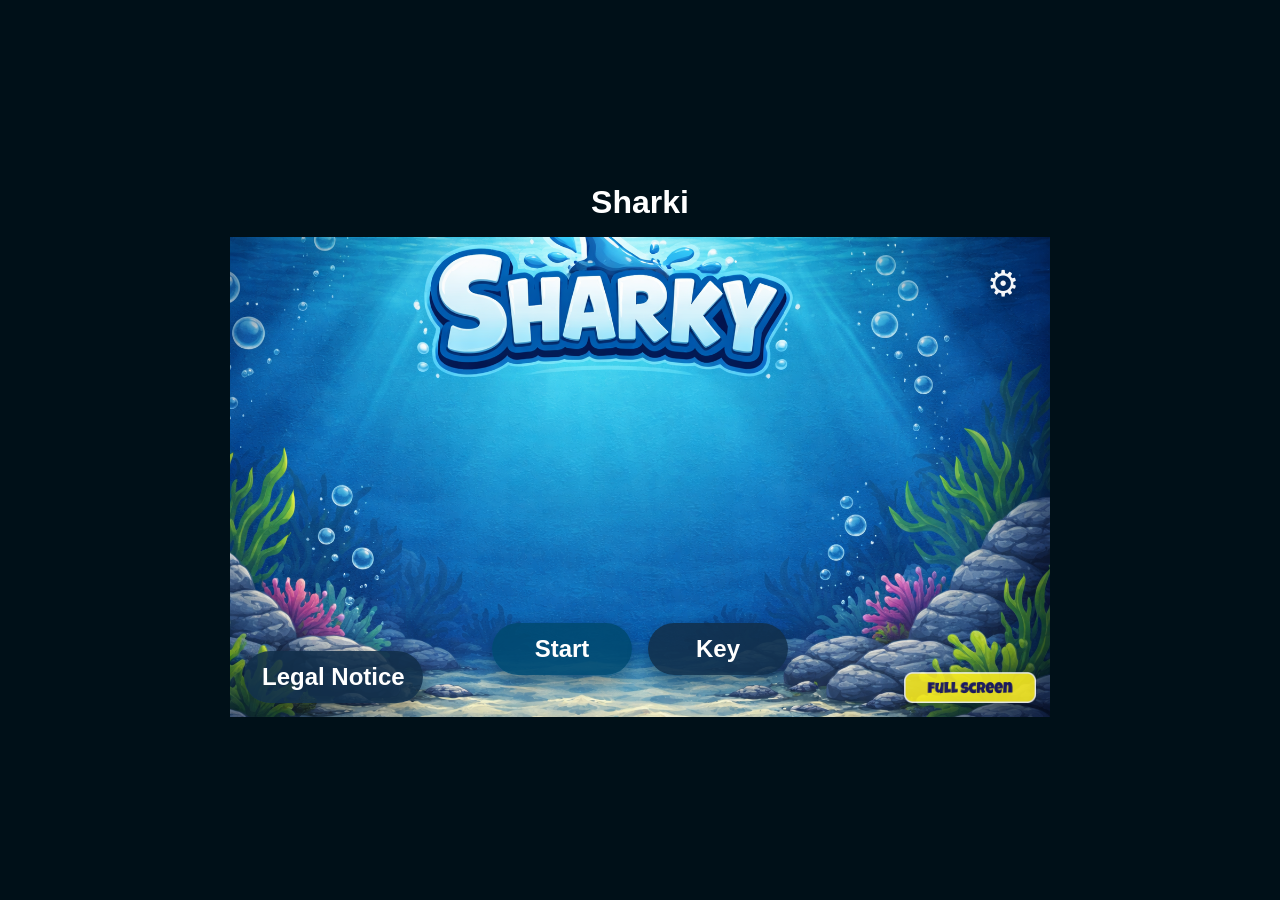
==== commit d76bfdbd: "fish up and down" ====
--- a/index.html
+++ b/index.html
@@ -51,7 +51,7 @@
 
     <div class="game-wrapper">
         <div id="startscreen" class="startscreen">
-            <img src="sharki/img/6.Botones/Tittles/Titel Screen.png" alt="Titelbildschirm" class="startscreen__image">
+            <img src="sharki/img/6.Botones/Tittles/Titel Screen.png" alt="Title screen" class="startscreen__image">
             <div class="startscreen__buttons">
                 <button id="startBtn" class="menu-button" type="button">Start</button>
                 <button id="keyBtn" class="menu-button menu-button--secondary" type="button">Key</button>
@@ -62,7 +62,7 @@
         <div id="keyOverlay" class="key-overlay hidden">
             <div class="key-overlay__backdrop"></div>
             <div class="key-overlay__dialog">
-                <img src="sharki/img/6.Botones/Key/Steuerung.png" alt="Steuerung" class="key-overlay__image">
+                <img src="sharki/img/6.Botones/Key/Steuerung.png" alt="Controls" class="key-overlay__image">
             </div>
         </div>
 
@@ -129,16 +129,16 @@
         </div>
 
 
-        <button id="settingsBtn" class="settings-button hidden" type="button" aria-label="Einstellungen öffnen">
+        <button id="settingsBtn" class="settings-button" type="button" aria-label="Open settings">
             <span class="settings-button__icon">⚙</span>
         </button>
 
-        <button id="fullscreenBtn" class="fullscreen-button" type="button" aria-label="Vollbild umschalten" title="Vollbild umschalten">
+        <button id="fullscreenBtn" class="fullscreen-button" type="button" aria-label="Toggle fullscreen" title="Toggle fullscreen">
             <img
                 id="fullscreenIcon"
                 class="fullscreen-button__image"
                 src="sharki/img/6.Botones/Full Screen/Mesa de trabajo 6.png"
-                alt="Vollbild"
+                alt="Fullscreen"
             >
         </button>
 
@@ -147,7 +147,7 @@
             <div class="pause-overlay__dialog">
                 <h2 class="pause-overlay__title">Pause</h2>
                 <div class="pause-overlay__actions">
-                    <button id="closePauseBtn" class="menu-button" type="button">Schließen</button>
+                    <button id="closePauseBtn" class="menu-button" type="button">Close</button>
                     <button id="muteBtn" class="menu-button menu-button--secondary" type="button">Mute</button>
                     <button id="restartBtn" class="menu-button" type="button">Restart</button>
                     <button id="leaveBtn" class="menu-button menu-button--secondary" type="button">Leave</button>
@@ -158,11 +158,11 @@
         <div id="resultOverlay" class="pause-overlay hidden">
             <div class="pause-overlay__backdrop"></div>
             <div class="pause-overlay__dialog">
-                <h2 id="resultTitle" class="pause-overlay__title">Level beendet</h2>
+                <h2 id="resultTitle" class="pause-overlay__title">Level complete</h2>
                 <p id="resultText" class="result-overlay__text"></p>
                 <div class="pause-overlay__actions">
                     <button id="tryAgainBtn" class="menu-button hidden" type="button">Try again</button>
-                    <button id="nextLevelBtn" class="menu-button hidden" type="button">Next LvL</button>
+                    <button id="nextLevelBtn" class="menu-button hidden" type="button">Next Level</button>
                     <button id="leaveGameBtn" class="menu-button menu-button--secondary hidden" type="button">Leave</button>
                 </div>
             </div>
@@ -173,7 +173,7 @@
                 <button class="touch-button" type="button" data-key="LEFT" aria-label="Move left">◀</button>
                 <button class="touch-button" type="button" data-key="RIGHT" aria-label="Move right">▶</button>
             </div>
-            <button class="touch-button touch-button--fullscreen touch-button--icon" id="mobileFullscreenBtn" type="button" aria-label="Vollbild umschalten">⛶</button>
+            <button class="touch-button touch-button--fullscreen touch-button--icon" id="mobileFullscreenBtn" type="button" aria-label="Toggle fullscreen">⛶</button>
             <div class="touch-controls__cluster touch-controls__cluster--right">
                 <button class="touch-button touch-button--wide" type="button" data-key="SPACE" aria-label="Slap">Slap</button>
                 <div class="touch-controls__row">
--- a/style.css
+++ b/style.css
@@ -1117,6 +1117,11 @@
     bottom: 72px;
 }
 
+.startscreen .settings-button {
+    top: 14px;
+    right: 14px;
+}
+
 @media (max-width: 900px) {
     .legal-overlay__dialog {
         width: min(94%, 720px);
